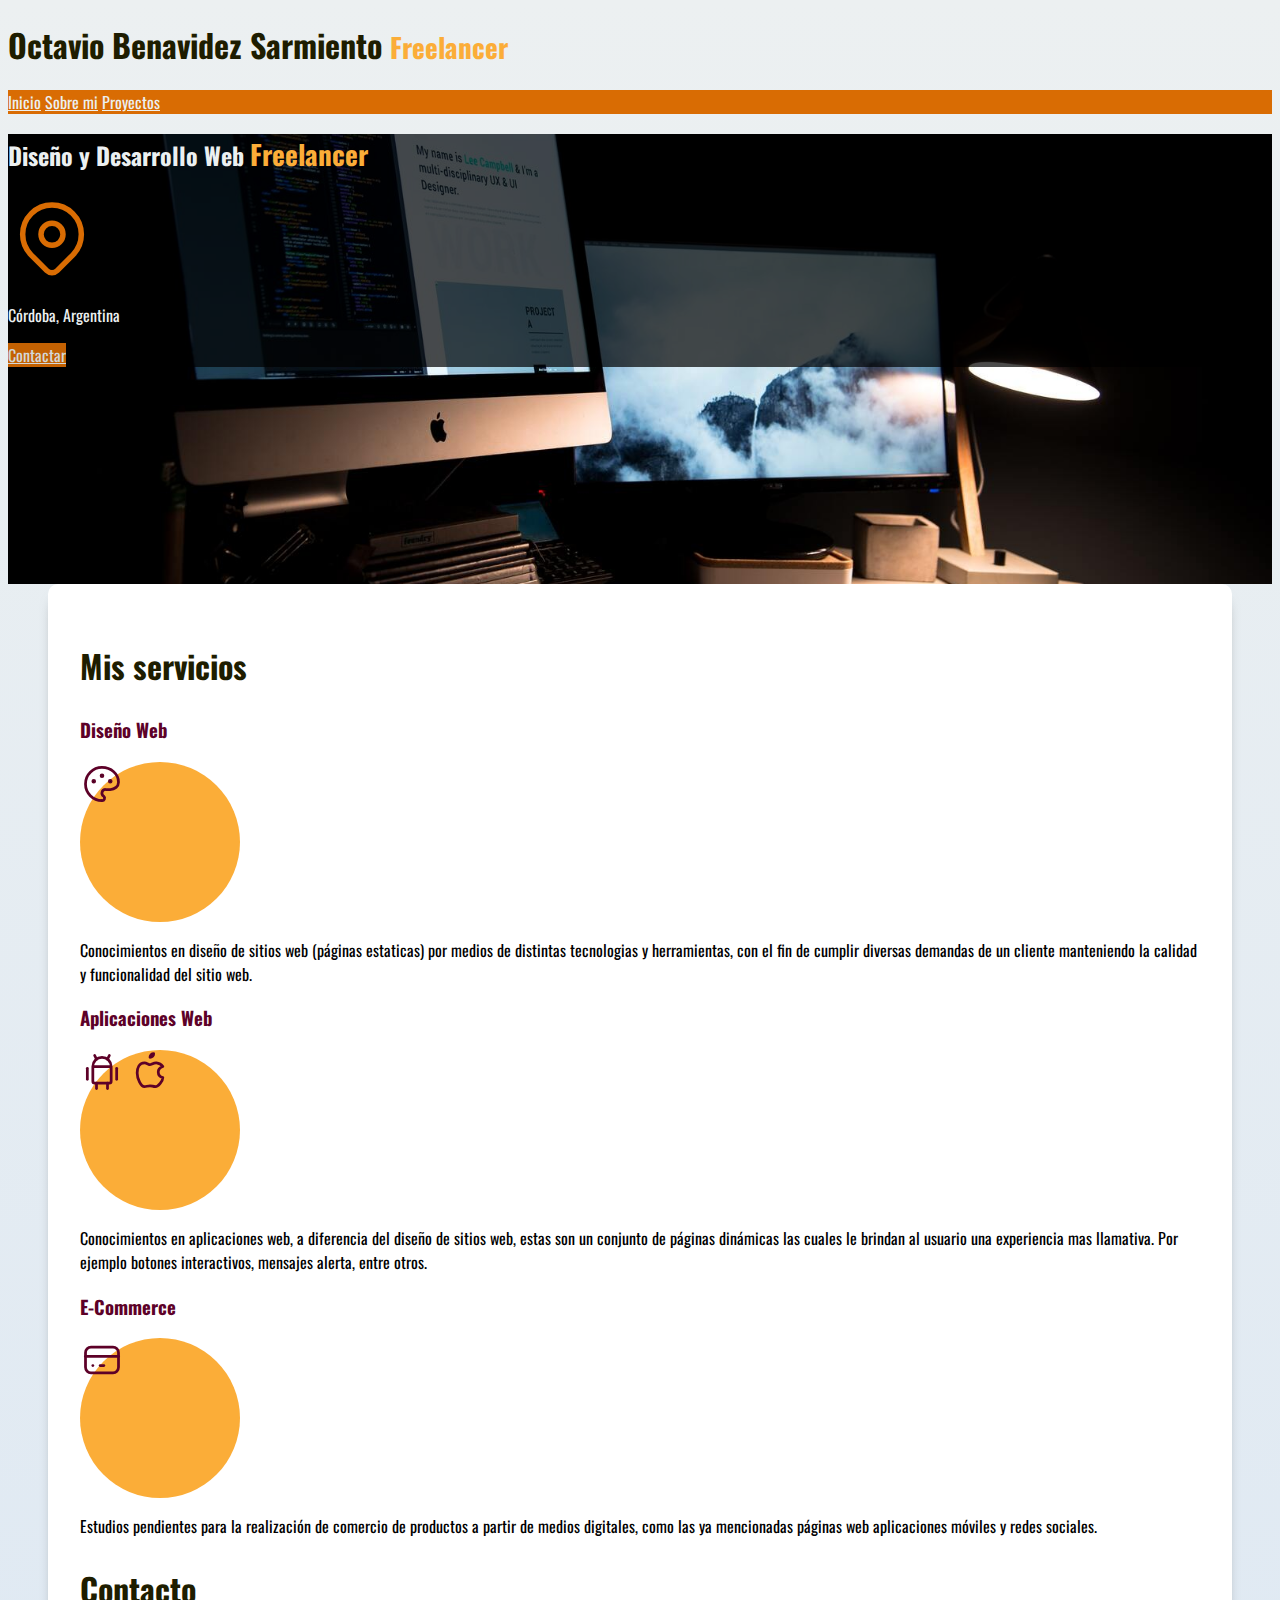
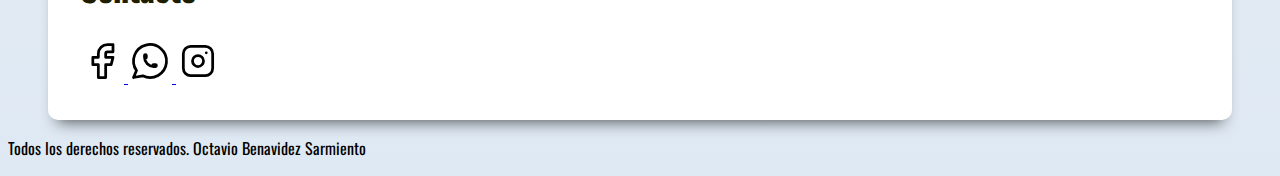
==== index.html @ 499a968a "first commit" ====
<!DOCTYPE html>
<html lang="en">
<head>
    <meta charset="UTF-8">
    <meta http-equiv="X-UA-Compatible" content="IE=edge">
    <meta name="viewport" content="width=device-width, initial-scale=1.0">
    <title>Mi Portafolio</title>
    <link rel="stylesheet" href="css/style.css">
    <link href="https://cdn.jsdelivr.net/npm/bootstrap@5.2.0-beta1/dist/css/bootstrap.min.css" rel="stylesheet" integrity="sha384-0evHe/X+R7YkIZDRvuzKMRqM+OrBnVFBL6DOitfPri4tjfHxaWutUpFmBp4vmVor" crossorigin="anonymous">
    <link rel="preconnect" href="https://fonts.googleapis.com">
    <link rel="preconnect" href="https://fonts.gstatic.com" crossorigin>
    <link href="https://fonts.googleapis.com/css2?family=Oswald&display=swap" rel="stylesheet">
    <link rel="preload" href="css/style.css" as="style">
</head>
<body>
    <header class="container text-center p-4">
        <h1 class="fw-bold m-0">Octavio Benavidez Sarmiento <span>Freelancer</span></h1>
    </header>

    <div class="div-nav">
        <nav class="container-lg p-0 d-flex justify-content-around">
            <a class="text-decoration-none fs-5 fw-bolder p-2" href="index.html">Inicio</a>
            <a class="text-decoration-none fs-5 fw-bolder p-2" href="pages/sobremi.html">Sobre mi</a>
            <a class="text-decoration-none fs-5 fw-bolder p-2" href="#">Proyectos</a>
        </nav>
    </div>

    <section class="hero mb-4">
        <div class="contenido-hero container-fluid d-flex justify-content-center align-items-center w-100 h-100">
            <h2 class="mt-3 mb-3 fw-bold">Diseño y Desarrollo Web <span>Freelancer</span></h2>

            <div class="d-flex align-items-center mb-3">
                <svg xmlns="http://www.w3.org/2000/svg" class="icon icon-tabler icon-tabler-map-pin" width="88"
                    height="88" viewBox="0 0 24 24" stroke-width="1.5" stroke="#D96C03" fill="none"
                    stroke-linecap="round" stroke-linejoin="round">
                    <path stroke="none" d="M0 0h24v24H0z" fill="none" />
                    <circle cx="12" cy="11" r="3" />
                    <path d="M17.657 16.657l-4.243 4.243a2 2 0 0 1 -2.827 0l-4.244 -4.243a8 8 0 1 1 11.314 0z" />
                </svg>

                <p class="m-0">Córdoba, Argentina</p>
            </div>

            <a class="text-decoration-none fs-4 px-4 py-1 rounded-2 text-uppercase" href="#contacto">Contactar</a>
        </div> <!-- .contenido-hero -->
    </section>

    <main class="contenedor sombra p-4">
        <h2 class="text-center mt-4 mb-4 fw-bold">Mis servicios</h2>

        <div class="row">
            <section class="col-sm-12 col-md-4  d-flex flex-column align-items-center">
                <h3 class="text-center fs-5 fw-bold mb-3">Diseño Web</h3>

                <div class="iconos d-flex justify-content-center align-items-center">
                    <svg xmlns="http://www.w3.org/2000/svg" class="icon icon-tabler icon-tabler-palette" width="44"
                        height="44" viewBox="0 0 24 24" stroke-width="1.5" stroke="#5D0128" fill="none"
                        stroke-linecap="round" stroke-linejoin="round">
                        <path stroke="none" d="M0 0h24v24H0z" fill="none" />
                        <path
                            d="M12 21a9 9 0 1 1 0 -18a9 8 0 0 1 9 8a4.5 4 0 0 1 -4.5 4h-2.5a2 2 0 0 0 -1 3.75a1.3 1.3 0 0 1 -1 2.25" />
                        <circle cx="7.5" cy="10.5" r=".5" fill="currentColor" />
                        <circle cx="12" cy="7.5" r=".5" fill="currentColor" />
                        <circle cx="16.5" cy="10.5" r=".5" fill="currentColor" />
                    </svg>
                </div>

                <p class="text-center lh-2 mt-3">Conocimientos en diseño de sitios web (páginas estaticas) por medios de distintas tecnologias y herramientas, con el fin de cumplir diversas demandas de un cliente manteniendo la calidad y funcionalidad del sitio web.</p>
            </section>

            <section class="col-sm-12 col-md-4 d-flex flex-column align-items-center">
                <h3 class="text-center fs-5 fw-bold mb-3">Aplicaciones Web</h3>

                <div class="iconos d-flex justify-content-center align-items-center">
                    <svg xmlns="http://www.w3.org/2000/svg" class="icon icon-tabler icon-tabler-brand-android"
                        width="44" height="44" viewBox="0 0 24 24" stroke-width="1.5" stroke="#5D0128" fill="none"
                        stroke-linecap="round" stroke-linejoin="round">
                        <path stroke="none" d="M0 0h24v24H0z" fill="none" />
                        <line x1="4" y1="10" x2="4" y2="16" />
                        <line x1="20" y1="10" x2="20" y2="16" />
                        <path d="M7 9h10v8a1 1 0 0 1 -1 1h-8a1 1 0 0 1 -1 -1v-8a5 5 0 0 1 10 0" />
                        <line x1="8" y1="3" x2="9" y2="5" />
                        <line x1="16" y1="3" x2="15" y2="5" />
                        <line x1="9" y1="18" x2="9" y2="21" />
                        <line x1="15" y1="18" x2="15" y2="21" />
                    </svg>

                    <svg xmlns="http://www.w3.org/2000/svg" class="icon icon-tabler icon-tabler-brand-apple" width="44"
                        height="44" viewBox="0 0 24 24" stroke-width="1.5" stroke="#5D0128" fill="none"
                        stroke-linecap="round" stroke-linejoin="round">
                        <path stroke="none" d="M0 0h24v24H0z" fill="none" />
                        <path d="M9 7c-3 0 -4 3 -4 5.5c0 3 2 7.5 4 7.5c1.088 -.046 1.679 -.5 3 -.5c1.312 0 1.5 .5 3 .5s4 -3 4 -5c-.028 -.01 -2.472 -.403 -2.5 -3c-.019 -2.17 2.416 -2.954 2.5 -3c-1.023 -1.492 -2.951 -1.963 -3.5 -2c-1.433 -.111 -2.83 1 -3.5 1c-.68 0 -1.9 -1 -3 -1z" />
                        <path d="M12 4a2 2 0 0 0 2 -2a2 2 0 0 0 -2 2" />
                    </svg>
                </div>

                <p class="text-center lh-2 mt-3">Conocimientos en aplicaciones web, a diferencia del diseño de sitios web, estas son un conjunto de páginas dinámicas las cuales le brindan al usuario una experiencia mas llamativa. Por ejemplo botones interactivos, mensajes alerta, entre otros.</p>
            </section>

            <section class="col-sm-12 col-md-4 d-flex flex-column align-items-center">
                <h3 class="text-center fs-5 fw-bold mb-3">E-Commerce</h3>

                <div class="iconos d-flex justify-content-center align-items-center">
                    <svg xmlns="http://www.w3.org/2000/svg" class="icon icon-tabler icon-tabler-credit-card" width="44"
                        height="44" viewBox="0 0 24 24" stroke-width="1.5" stroke="#5D0128" fill="none"
                        stroke-linecap="round" stroke-linejoin="round">
                        <path stroke="none" d="M0 0h24v24H0z" fill="none" />
                        <rect x="3" y="5" width="18" height="14" rx="3" />
                        <line x1="3" y1="10" x2="21" y2="10" />
                        <line x1="7" y1="15" x2="7.01" y2="15" />
                        <line x1="11" y1="15" x2="13" y2="15" />
                    </svg>
                </div>

                <p class="text-center lh-2 mt-3">Estudios pendientes para la realización de comercio de productos a partir de medios digitales, como las ya mencionadas páginas web aplicaciones móviles y redes sociales.</p>
            </section>
        </div> <!-- .servicio -->

        <h2 class="text-center fw-bold mt-2 mb-3">Contacto</h2>

        <section id="contacto" class="text-center">
            <a href="https://www.facebook.com/octavio.sarmiento.5/" target="_BLANK" class="text-decoration-none">
                <svg xmlns="http://www.w3.org/2000/svg" class="icon icon-tabler icon-tabler-brand-facebook" width="44"
                    height="44" viewBox="0 0 24 24" stroke-width="1.5" stroke="#000000" fill="none"
                    stroke-linecap="round" stroke-linejoin="round">
                    <path stroke="none" d="M0 0h24v24H0z" fill="none" />
                    <path d="M7 10v4h3v7h4v-7h3l1 -4h-4v-2a1 1 0 0 1 1 -1h3v-4h-3a5 5 0 0 0 -5 5v2h-3" />
                </svg>
            </a>
            <a href="https://api.whatsapp.com/send/?phone=%2B543515208443&text&app_absent=0" target="_BLANK" class="text-decoration-none">
                <svg xmlns="http://www.w3.org/2000/svg" class="icon icon-tabler icon-tabler-brand-whatsapp" width="44"
                    height="44" viewBox="0 0 24 24" stroke-width="1.5" stroke="#000000" fill="none"
                    stroke-linecap="round" stroke-linejoin="round">
                    <path stroke="none" d="M0 0h24v24H0z" fill="none" />
                    <path d="M3 21l1.65 -3.8a9 9 0 1 1 3.4 2.9l-5.05 .9" />
                    <path d="M9 10a0.5 .5 0 0 0 1 0v-1a0.5 .5 0 0 0 -1 0v1a5 5 0 0 0 5 5h1a0.5 .5 0 0 0 0 -1h-1a0.5 .5 0 0 0 0 1" />
                </svg>
            </a>
            <a href="https://www.instagram.com/octavio.sarmiento.5/" target="_BLANK" class="text-decoration-none">
                <svg xmlns="http://www.w3.org/2000/svg" class="icon icon-tabler icon-tabler-brand-instagram" width="44"
                    height="44" viewBox="0 0 24 24" stroke-width="1.5" stroke="#000000" fill="none"
                    stroke-linecap="round" stroke-linejoin="round">
                    <path stroke="none" d="M0 0h24v24H0z" fill="none" />
                    <rect x="4" y="4" width="16" height="16" rx="4" />
                    <circle cx="12" cy="12" r="3" />
                    <line x1="16.5" y1="7.5" x2="16.5" y2="7.501" />
                </svg>
            </a>
        </section>
    </main>

    <footer>
        <p class="text-center mt-3 mb-3">Todos los derechos reservados. Octavio Benavidez Sarmiento</p>
    </footer>

    <script src="https://cdn.jsdelivr.net/npm/bootstrap@5.2.0-beta1/dist/js/bootstrap.bundle.min.js" integrity="sha384-pprn3073KE6tl6bjs2QrFaJGz5/SUsLqktiwsUTF55Jfv3qYSDhgCecCxMW52nD2" crossorigin="anonymous"></script>
    
</body>
</html>
---- css/style.css ----
body {
  background-image: linear-gradient(to top, #dfe9f3 0%, #ECF0F1 100%);
}

span {
  content: "Freelancer";
  font-size: 1.7rem;
  color: #FBAD38;
  font-weight: 700;
}

.sombra {
  padding: 2rem;
  margin-bottom: 3rem;
  background-color: white;
  border-radius: 10px;
  box-shadow: 0px 11px 15px -9px rgba(0, 0, 0, 0.63);
}

.contenedor {
  max-width: 70rem;
  margin: 0 auto;
}

header h1 {
  font-family: Oswald, sans-serif;
  color: #1e1d00;
}

.div-nav {
  background-color: #d96c03;
}

.div-nav nav a {
  color: #ECF0F1;
  font-family: Oswald, sans-serif;
}

.div-nav nav a:hover {
  color: #1e1d00;
  background-color: #FBAD38;
}

.hero {
  height: 450px;
  background-image: url(../img/dased.jpg);
  background-position: center;
  background-size: cover;
  font-family: Oswald, sans-serif;
}

.hero .contenido-hero {
  flex-direction: column;
  background-color: rgba(0, 0, 0, 0.7);
}

.hero .contenido-hero h2 {
  color: #ECF0F1;
}

.hero .contenido-hero p {
  color: #ECF0F1;
}

.hero a {
  color: #ECF0F1;
  background-color: #d96c03;
  opacity: 0.9;
}

.hero a:hover {
  color: #dfe9f3;
  opacity: 1;
}

main {
  font-family: Oswald, sans-serif;
}

main h2 {
  color: #1e1d00;
  font-size: 2rem;
}

main div section h3 {
  color: #5d0128;
}

main div section .iconos {
  height: 10rem;
  width: 10rem;
  background-color: #FBAD38;
  border-radius: 50%;
}

footer p {
  font-family: Oswald, sans-serif;
}

#sobremi section h3 {
  color: #d96c03;
  font-size: 1.4rem;
}

#sobremi section div p {
  color: #5d0128;
}

@media (max-width: 480px) {
  div nav {
    flex-direction: column;
    text-align: center;
  }
  .hero a {
    font-size: 25px !important;
  }
  #sobremi .w-75 {
    width: 100% !important;
  }
}
/*# sourceMappingURL=style.css.map */
---- css/style.css ----
body {
  background-image: linear-gradient(to top, #dfe9f3 0%, #ECF0F1 100%);
}

span {
  content: "Freelancer";
  font-size: 1.7rem;
  color: #FBAD38;
  font-weight: 700;
}

.sombra {
  padding: 2rem;
  margin-bottom: 3rem;
  background-color: white;
  border-radius: 10px;
  box-shadow: 0px 11px 15px -9px rgba(0, 0, 0, 0.63);
}

.contenedor {
  max-width: 70rem;
  margin: 0 auto;
}

header h1 {
  font-family: Oswald, sans-serif;
  color: #1e1d00;
}

.div-nav {
  background-color: #d96c03;
}

.div-nav nav a {
  color: #ECF0F1;
  font-family: Oswald, sans-serif;
}

.div-nav nav a:hover {
  color: #1e1d00;
  background-color: #FBAD38;
}

.hero {
  height: 450px;
  background-image: url(../img/dased.jpg);
  background-position: center;
  background-size: cover;
  font-family: Oswald, sans-serif;
}

.hero .contenido-hero {
  flex-direction: column;
  background-color: rgba(0, 0, 0, 0.7);
}

.hero .contenido-hero h2 {
  color: #ECF0F1;
}

.hero .contenido-hero p {
  color: #ECF0F1;
}

.hero a {
  color: #ECF0F1;
  background-color: #d96c03;
  opacity: 0.9;
}

.hero a:hover {
  color: #dfe9f3;
  opacity: 1;
}

main {
  font-family: Oswald, sans-serif;
}

main h2 {
  color: #1e1d00;
  font-size: 2rem;
}

main div section h3 {
  color: #5d0128;
}

main div section .iconos {
  height: 10rem;
  width: 10rem;
  background-color: #FBAD38;
  border-radius: 50%;
}

footer p {
  font-family: Oswald, sans-serif;
}

#sobremi section h3 {
  color: #d96c03;
  font-size: 1.4rem;
}

#sobremi section div p {
  color: #5d0128;
}

@media (max-width: 480px) {
  div nav {
    flex-direction: column;
    text-align: center;
  }
  .hero a {
    font-size: 25px !important;
  }
  #sobremi .w-75 {
    width: 100% !important;
  }
}
/*# sourceMappingURL=style.css.map */
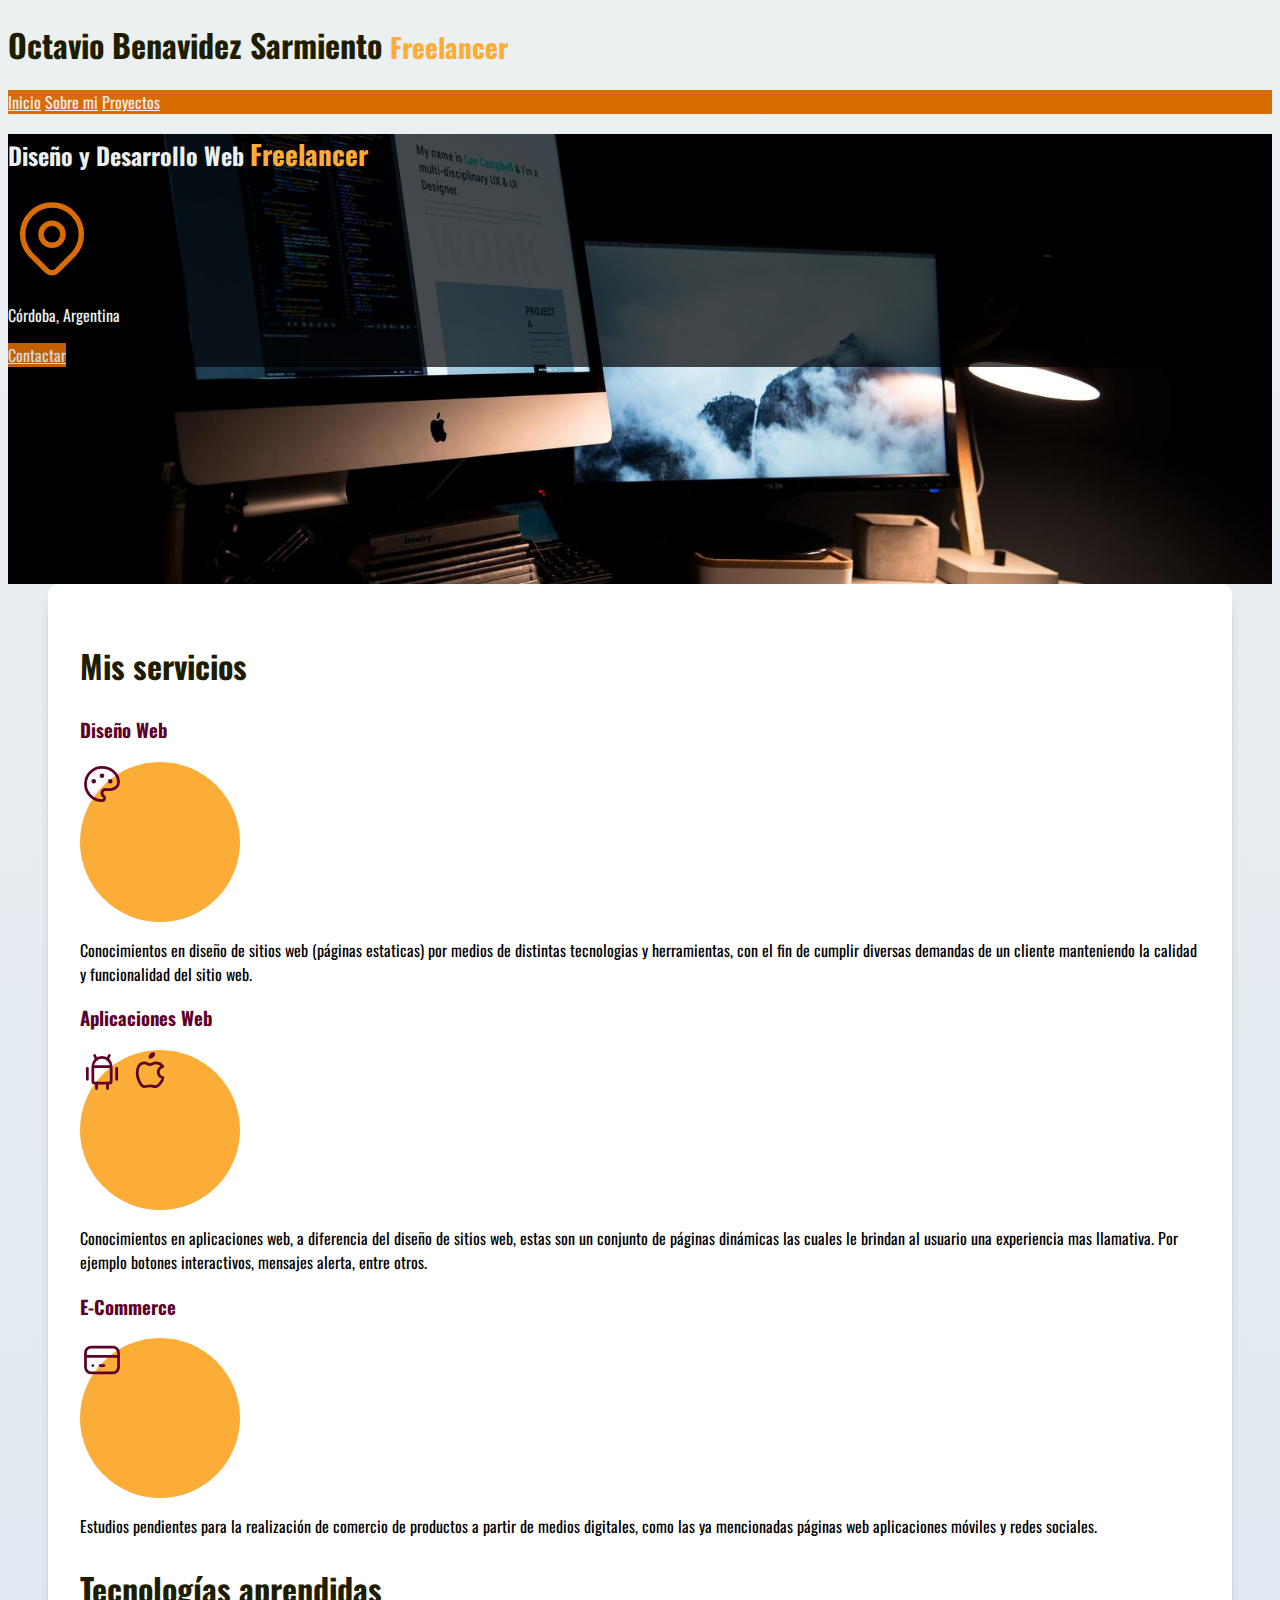
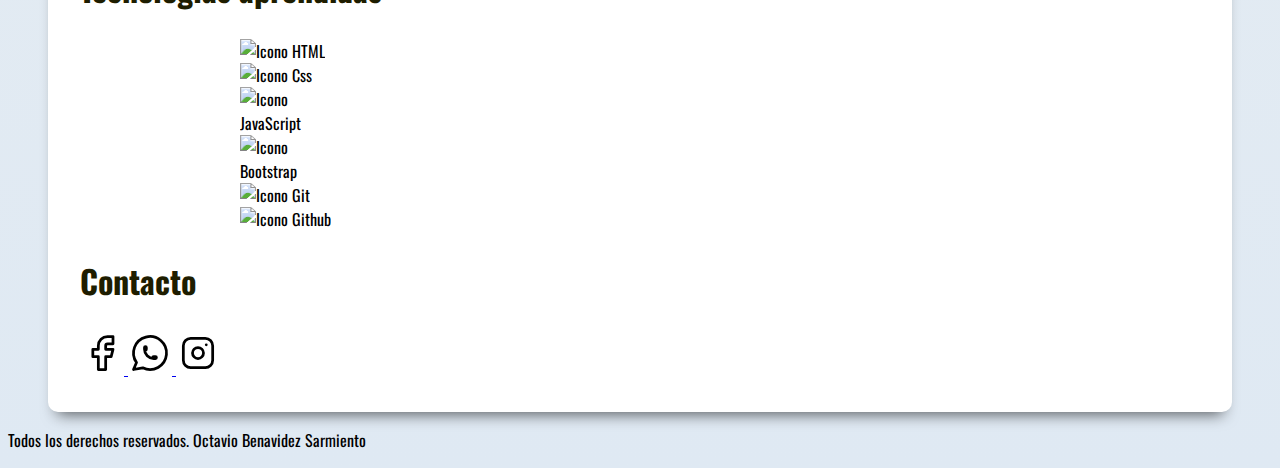
==== commit 98b2fe57: "Version Final 1" ====
--- a/index.html
+++ b/index.html
@@ -6,6 +6,7 @@
     <meta name="viewport" content="width=device-width, initial-scale=1.0">
     <title>Mi Portafolio</title>
     <link rel="stylesheet" href="css/style.css">
+    <link rel="icon" href="img/programacion_ico.ico">
     <link href="https://cdn.jsdelivr.net/npm/bootstrap@5.2.0-beta1/dist/css/bootstrap.min.css" rel="stylesheet" integrity="sha384-0evHe/X+R7YkIZDRvuzKMRqM+OrBnVFBL6DOitfPri4tjfHxaWutUpFmBp4vmVor" crossorigin="anonymous">
     <link rel="preconnect" href="https://fonts.googleapis.com">
     <link rel="preconnect" href="https://fonts.gstatic.com" crossorigin>
@@ -21,13 +22,13 @@
         <nav class="container-lg p-0 d-flex justify-content-around">
             <a class="text-decoration-none fs-5 fw-bolder p-2" href="index.html">Inicio</a>
             <a class="text-decoration-none fs-5 fw-bolder p-2" href="pages/sobremi.html">Sobre mi</a>
-            <a class="text-decoration-none fs-5 fw-bolder p-2" href="#">Proyectos</a>
+            <a class="text-decoration-none fs-5 fw-bolder p-2" href="pages/proyectos.html">Proyectos</a>
         </nav>
     </div>
 
     <section class="hero mb-4">
         <div class="contenido-hero container-fluid d-flex justify-content-center align-items-center w-100 h-100">
-            <h2 class="mt-3 mb-3 fw-bold">Diseño y Desarrollo Web <span>Freelancer</span></h2>
+            <h2 class="mt-3 mb-3 fw-bold text-center">Diseño y Desarrollo Web <span>Freelancer</span></h2>
 
             <div class="d-flex align-items-center mb-3">
                 <svg xmlns="http://www.w3.org/2000/svg" class="icon icon-tabler icon-tabler-map-pin" width="88"
@@ -116,7 +117,33 @@
             </section>
         </div> <!-- .servicio -->
 
-        <h2 class="text-center fw-bold mt-2 mb-3">Contacto</h2>
+        <h2 class="text-center mt-4 mb-4 fw-bold">Tecnologías aprendidas</h2>
+
+        <section id="tecnologías">
+            <div class="row">
+                <div class="col-6 col-sm-4 col-lg-2 d-flex justify-content-center p-2">
+                    <img src="https://cdn-icons-png.flaticon.com/512/5968/5968267.png" alt="Icono HTML">
+                </div>
+                <div class="col-6 col-sm-4 col-lg-2 d-flex justify-content-center p-2">
+                    <img src="https://cdn-icons-png.flaticon.com/512/5968/5968242.png" alt="Icono Css">
+                </div>
+                <div class="col-6 col-sm-4 col-lg-2 d-flex justify-content-center p-2">
+                    <img src="https://cdn-icons-png.flaticon.com/512/5968/5968292.png" alt="Icono JavaScript">
+                </div>
+                <div class="col-6 col-sm-4 col-lg-2 d-flex justify-content-center p-2">
+                    <img src="https://cdn-icons-png.flaticon.com/512/5968/5968672.png" alt="Icono Bootstrap">
+                </div>
+                <div class="col-6 col-sm-4 col-lg-2 d-flex justify-content-center p-2">
+                    <img src="https://miro.medium.com/max/853/1*zzvdRmHGGXONZpuQ2FeqsQ.png" alt="Icono Git">
+                </div>
+                <div class="col-6 col-sm-4 col-lg-2 d-flex justify-content-center p-2">
+                    <img src="https://cdn-icons-png.flaticon.com/512/25/25231.png" alt="Icono Github">
+                </div>
+            </div>
+        </section>
+        
+
+        <h2 class="text-center fw-bold mt-2 mb-2">Contacto</h2>
 
         <section id="contacto" class="text-center">
             <a href="https://www.facebook.com/octavio.sarmiento.5/" target="_BLANK" class="text-decoration-none">
--- a/css/style.css
+++ b/css/style.css
@@ -1,3 +1,4 @@
+@charset "UTF-8";
 body {
   background-image: linear-gradient(to top, #dfe9f3 0%, #ECF0F1 100%);
 }
@@ -12,7 +13,7 @@
 .sombra {
   padding: 2rem;
   margin-bottom: 3rem;
-  background-color: white;
+  background-color: rgb(255, 255, 255);
   border-radius: 10px;
   box-shadow: 0px 11px 15px -9px rgba(0, 0, 0, 0.63);
 }
@@ -30,12 +31,10 @@
 .div-nav {
   background-color: #d96c03;
 }
-
 .div-nav nav a {
   color: #ECF0F1;
   font-family: Oswald, sans-serif;
 }
-
 .div-nav nav a:hover {
   color: #1e1d00;
   background-color: #FBAD38;
@@ -48,26 +47,21 @@
   background-size: cover;
   font-family: Oswald, sans-serif;
 }
-
 .hero .contenido-hero {
   flex-direction: column;
   background-color: rgba(0, 0, 0, 0.7);
 }
-
 .hero .contenido-hero h2 {
   color: #ECF0F1;
 }
-
 .hero .contenido-hero p {
   color: #ECF0F1;
 }
-
 .hero a {
   color: #ECF0F1;
   background-color: #d96c03;
   opacity: 0.9;
 }
-
 .hero a:hover {
   color: #dfe9f3;
   opacity: 1;
@@ -76,21 +70,25 @@
 main {
   font-family: Oswald, sans-serif;
 }
-
 main h2 {
   color: #1e1d00;
   font-size: 2rem;
 }
-
 main div section h3 {
   color: #5d0128;
 }
-
 main div section .iconos {
   height: 10rem;
   width: 10rem;
   background-color: #FBAD38;
   border-radius: 50%;
+}
+main #tecnologías .row {
+  margin: 0 auto;
+  max-width: 50rem;
+}
+main #tecnologías img {
+  max-width: 100px;
 }
 
 footer p {
@@ -101,9 +99,30 @@
   color: #d96c03;
   font-size: 1.4rem;
 }
-
 #sobremi section div p {
   color: #5d0128;
+}
+
+#clientes {
+  background-image: url(../img/vimal-s-MV37Sp4gdxo-unsplash.jpg);
+  background-size: cover;
+  border-radius: 10px;
+}
+#clientes h1 {
+  color: #ECF0F1;
+}
+
+#proyectos div img {
+  opacity: 0.8;
+}
+#proyectos div img:hover {
+  opacity: 1;
+}
+#proyectos div a {
+  color: #d96c03;
+}
+#proyectos div a:hover {
+  color: #d6163f;
 }
 
 @media (max-width: 480px) {
@@ -114,8 +133,11 @@
   .hero a {
     font-size: 25px !important;
   }
-  #sobremi .w-75 {
+  #experiencia .w-75 {
     width: 100% !important;
   }
-}
-/*# sourceMappingURL=style.css.map */+  #cualidades div {
+    flex-direction: column;
+    align-items: center;
+  }
+}/*# sourceMappingURL=style.css.map */--- a/css/style.css
+++ b/css/style.css
@@ -1,3 +1,4 @@
+@charset "UTF-8";
 body {
   background-image: linear-gradient(to top, #dfe9f3 0%, #ECF0F1 100%);
 }
@@ -12,7 +13,7 @@
 .sombra {
   padding: 2rem;
   margin-bottom: 3rem;
-  background-color: white;
+  background-color: rgb(255, 255, 255);
   border-radius: 10px;
   box-shadow: 0px 11px 15px -9px rgba(0, 0, 0, 0.63);
 }
@@ -30,12 +31,10 @@
 .div-nav {
   background-color: #d96c03;
 }
-
 .div-nav nav a {
   color: #ECF0F1;
   font-family: Oswald, sans-serif;
 }
-
 .div-nav nav a:hover {
   color: #1e1d00;
   background-color: #FBAD38;
@@ -48,26 +47,21 @@
   background-size: cover;
   font-family: Oswald, sans-serif;
 }
-
 .hero .contenido-hero {
   flex-direction: column;
   background-color: rgba(0, 0, 0, 0.7);
 }
-
 .hero .contenido-hero h2 {
   color: #ECF0F1;
 }
-
 .hero .contenido-hero p {
   color: #ECF0F1;
 }
-
 .hero a {
   color: #ECF0F1;
   background-color: #d96c03;
   opacity: 0.9;
 }
-
 .hero a:hover {
   color: #dfe9f3;
   opacity: 1;
@@ -76,21 +70,25 @@
 main {
   font-family: Oswald, sans-serif;
 }
-
 main h2 {
   color: #1e1d00;
   font-size: 2rem;
 }
-
 main div section h3 {
   color: #5d0128;
 }
-
 main div section .iconos {
   height: 10rem;
   width: 10rem;
   background-color: #FBAD38;
   border-radius: 50%;
+}
+main #tecnologías .row {
+  margin: 0 auto;
+  max-width: 50rem;
+}
+main #tecnologías img {
+  max-width: 100px;
 }
 
 footer p {
@@ -101,9 +99,30 @@
   color: #d96c03;
   font-size: 1.4rem;
 }
-
 #sobremi section div p {
   color: #5d0128;
+}
+
+#clientes {
+  background-image: url(../img/vimal-s-MV37Sp4gdxo-unsplash.jpg);
+  background-size: cover;
+  border-radius: 10px;
+}
+#clientes h1 {
+  color: #ECF0F1;
+}
+
+#proyectos div img {
+  opacity: 0.8;
+}
+#proyectos div img:hover {
+  opacity: 1;
+}
+#proyectos div a {
+  color: #d96c03;
+}
+#proyectos div a:hover {
+  color: #d6163f;
 }
 
 @media (max-width: 480px) {
@@ -114,8 +133,11 @@
   .hero a {
     font-size: 25px !important;
   }
-  #sobremi .w-75 {
+  #experiencia .w-75 {
     width: 100% !important;
   }
-}
-/*# sourceMappingURL=style.css.map */+  #cualidades div {
+    flex-direction: column;
+    align-items: center;
+  }
+}/*# sourceMappingURL=style.css.map */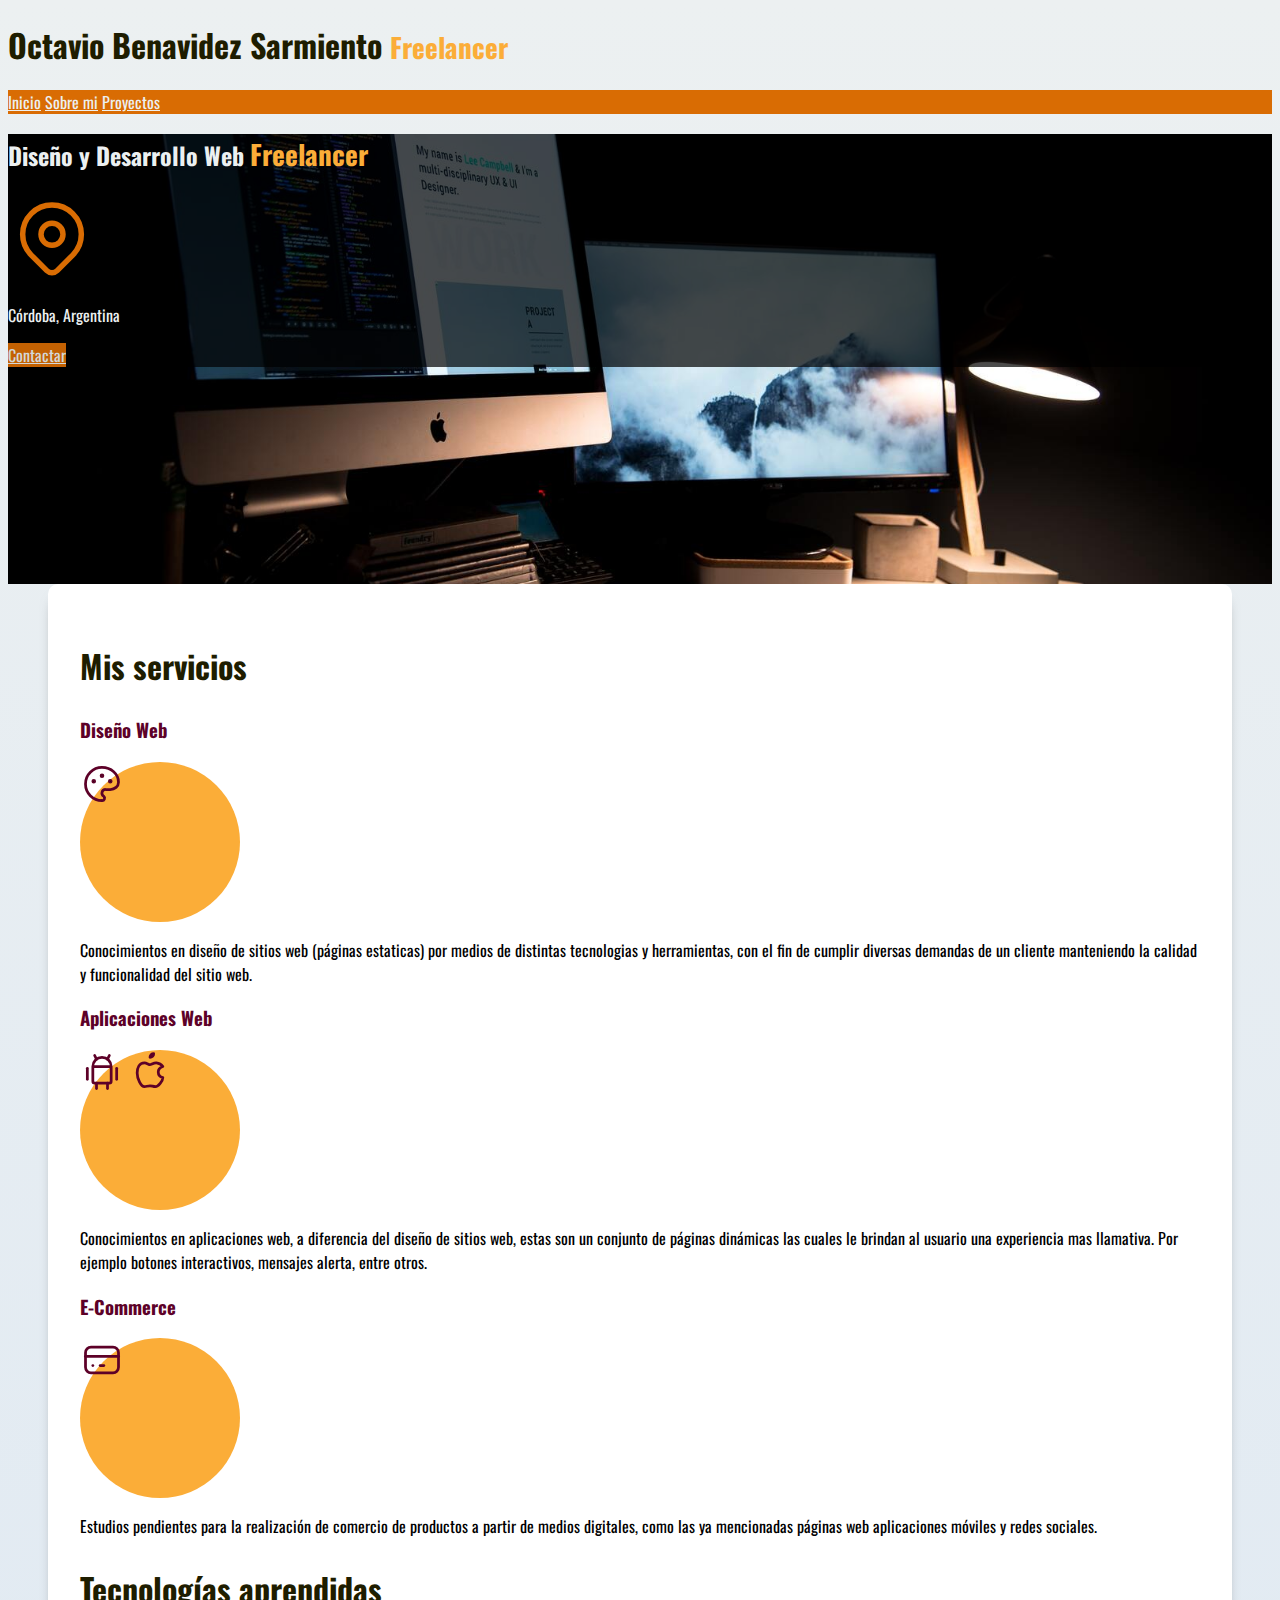
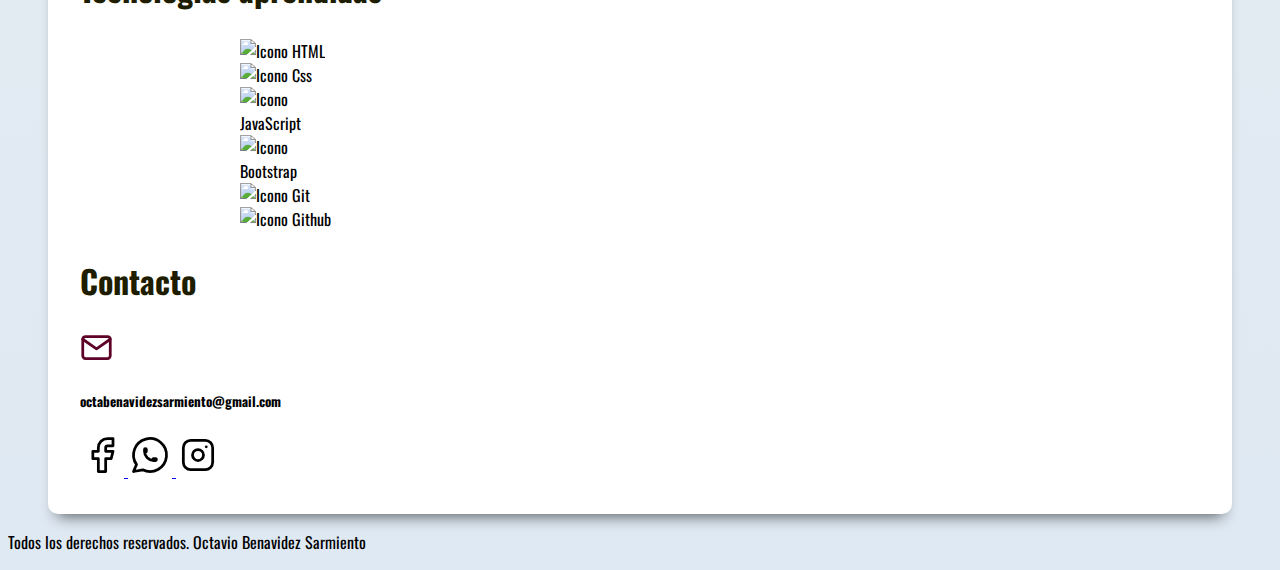
==== commit 4da71a92: "nuevosCambiosTaller" ====
--- a/index.html
+++ b/index.html
@@ -142,8 +142,18 @@
             </div>
         </section>
         
-
-        <h2 class="text-center fw-bold mt-2 mb-2">Contacto</h2>
+        <section id="mail" class="m-2">
+            <h2 class="text-center fw-bold mt-2 mb-2">Contacto</h2>
+            <div class="text-center">
+              <svg xmlns="http://www.w3.org/2000/svg" width="33" height="33" viewBox="0 0 24 24" fill="none" stroke="#5d0128" stroke-width="2" stroke-linecap="round" stroke-linejoin="round"><path d="M4 4h16c1.1 0 2 .9 2 2v12c0 1.1-.9 2-2 2H4c-1.1 0-2-.9-2-2V6c0-1.1.9-2 2-2z"></path><polyline points="22,6 12,13 2,6"></polyline></svg>
+            </div>
+            
+            <div class="d-flex justify-content-center">
+                <h5 class="m-0">
+                  octabenavidezsarmiento@gmail.com
+                </h5>
+            </div>
+        </section>
 
         <section id="contacto" class="text-center">
             <a href="https://www.facebook.com/octavio.sarmiento.5/" target="_BLANK" class="text-decoration-none">
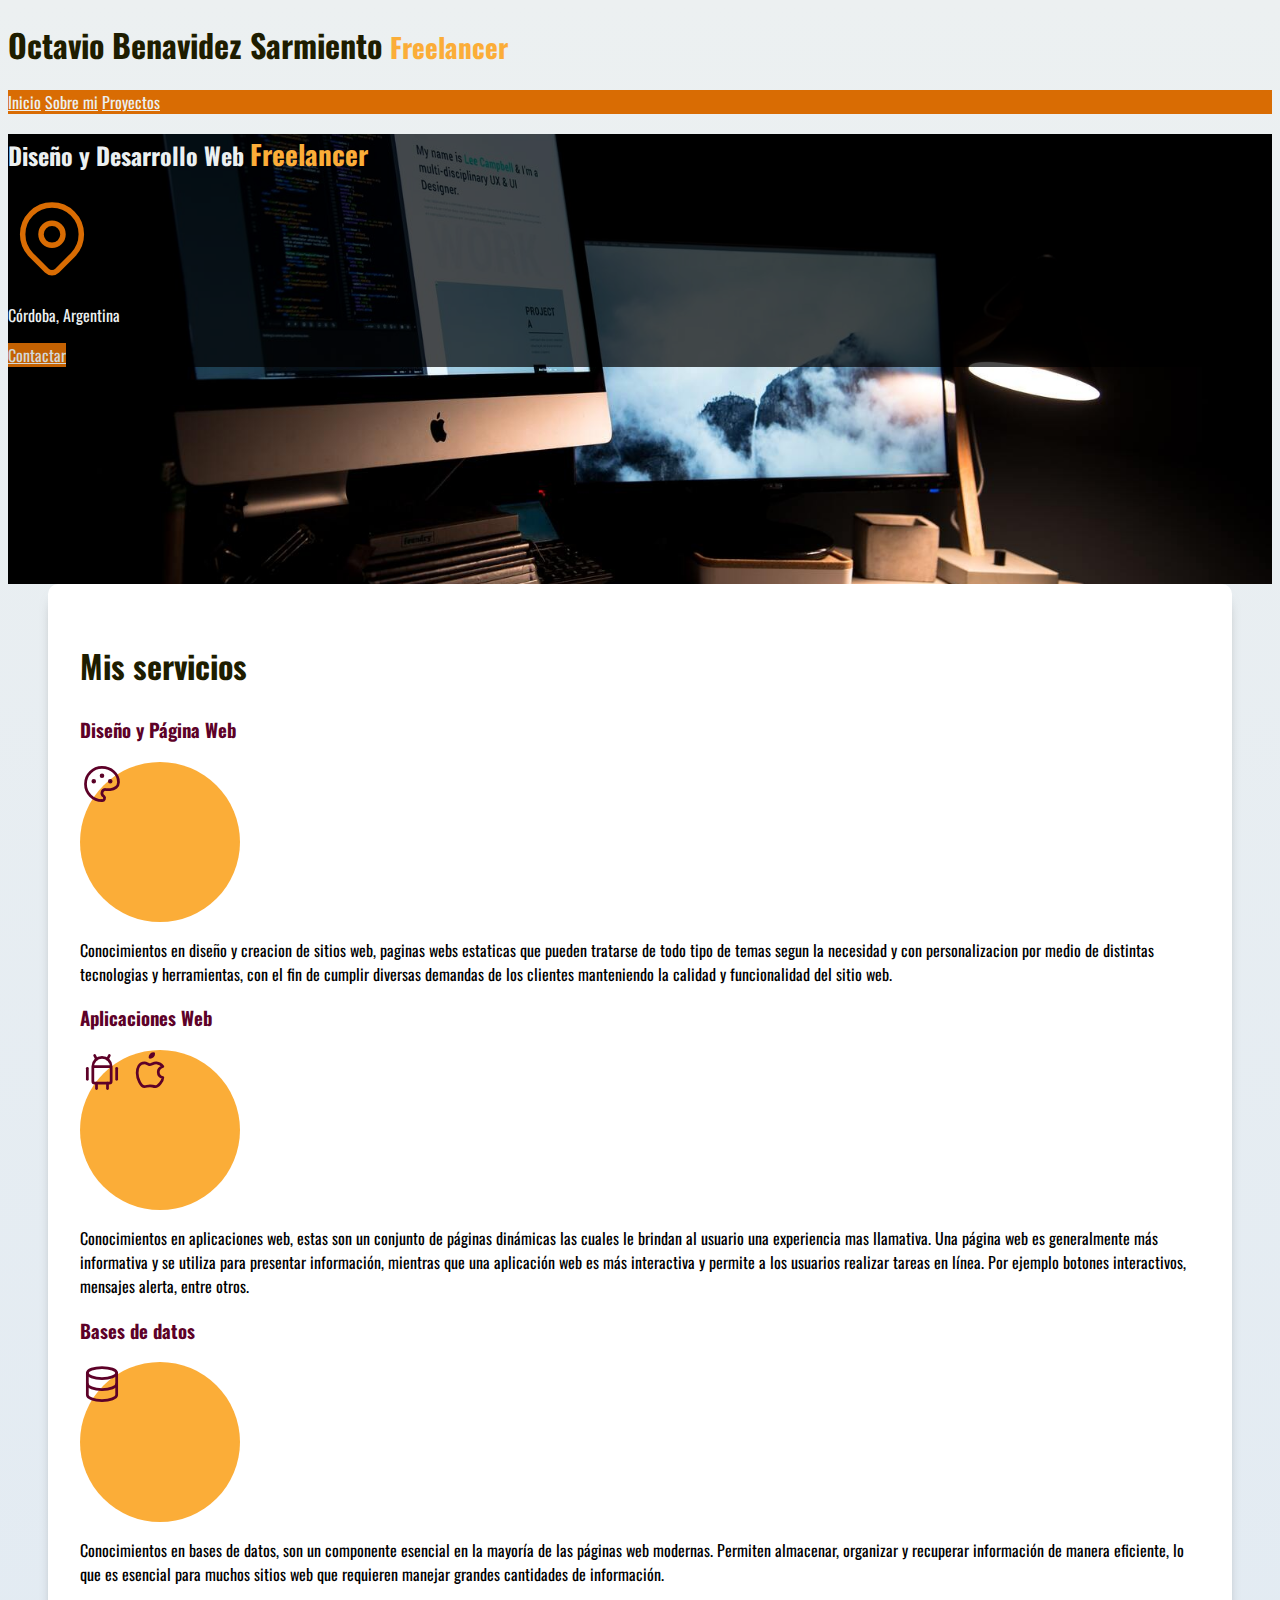
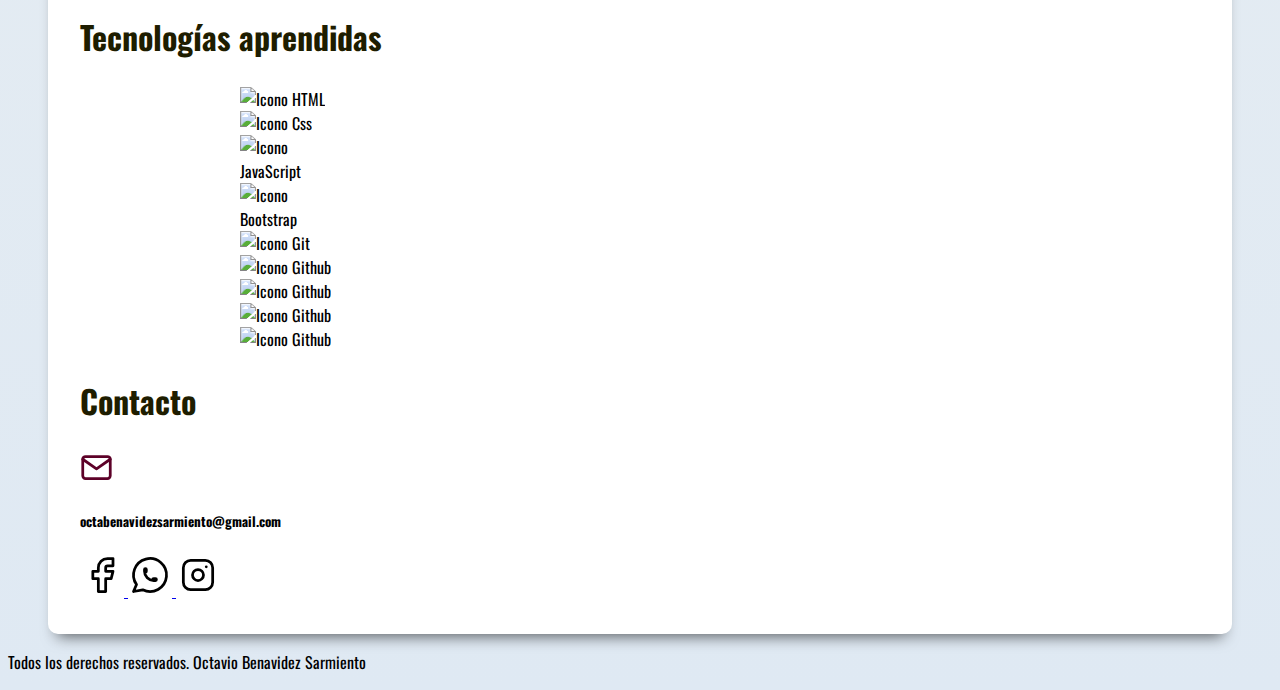
==== commit 2af5eb8f: "Portafolio nuevo312" ====
--- a/index.html
+++ b/index.html
@@ -51,7 +51,7 @@
 
         <div class="row">
             <section class="col-sm-12 col-md-4  d-flex flex-column align-items-center">
-                <h3 class="text-center fs-5 fw-bold mb-3">Diseño Web</h3>
+                <h3 class="text-center fs-5 fw-bold mb-3">Diseño y Página Web</h3>
 
                 <div class="iconos d-flex justify-content-center align-items-center">
                     <svg xmlns="http://www.w3.org/2000/svg" class="icon icon-tabler icon-tabler-palette" width="44"
@@ -66,7 +66,7 @@
                     </svg>
                 </div>
 
-                <p class="text-center lh-2 mt-3">Conocimientos en diseño de sitios web (páginas estaticas) por medios de distintas tecnologias y herramientas, con el fin de cumplir diversas demandas de un cliente manteniendo la calidad y funcionalidad del sitio web.</p>
+                <p class="text-center lh-2 mt-3">Conocimientos en diseño y creacion de sitios web, paginas webs estaticas que pueden tratarse de todo tipo de temas segun la necesidad y con personalizacion por medio de distintas tecnologias y herramientas, con el fin de cumplir diversas demandas de los clientes manteniendo la calidad y funcionalidad del sitio web.</p>
             </section>
 
             <section class="col-sm-12 col-md-4 d-flex flex-column align-items-center">
@@ -95,32 +95,30 @@
                     </svg>
                 </div>
 
-                <p class="text-center lh-2 mt-3">Conocimientos en aplicaciones web, a diferencia del diseño de sitios web, estas son un conjunto de páginas dinámicas las cuales le brindan al usuario una experiencia mas llamativa. Por ejemplo botones interactivos, mensajes alerta, entre otros.</p>
+                <p class="text-center lh-2 mt-3">Conocimientos en aplicaciones web, estas son un conjunto de páginas dinámicas las cuales le brindan al usuario una experiencia mas llamativa. Una página web es generalmente más informativa y se utiliza para presentar información, mientras que una aplicación web es más interactiva y permite a los usuarios realizar tareas en línea. Por ejemplo botones interactivos, mensajes alerta, entre otros.</p>
             </section>
 
             <section class="col-sm-12 col-md-4 d-flex flex-column align-items-center">
-                <h3 class="text-center fs-5 fw-bold mb-3">E-Commerce</h3>
+                <h3 class="text-center fs-5 fw-bold mb-3">Bases de datos</h3>
+                
 
                 <div class="iconos d-flex justify-content-center align-items-center">
-                    <svg xmlns="http://www.w3.org/2000/svg" class="icon icon-tabler icon-tabler-credit-card" width="44"
-                        height="44" viewBox="0 0 24 24" stroke-width="1.5" stroke="#5D0128" fill="none"
-                        stroke-linecap="round" stroke-linejoin="round">
-                        <path stroke="none" d="M0 0h24v24H0z" fill="none" />
-                        <rect x="3" y="5" width="18" height="14" rx="3" />
-                        <line x1="3" y1="10" x2="21" y2="10" />
-                        <line x1="7" y1="15" x2="7.01" y2="15" />
-                        <line x1="11" y1="15" x2="13" y2="15" />
-                    </svg>
-                </div>
-
-                <p class="text-center lh-2 mt-3">Estudios pendientes para la realización de comercio de productos a partir de medios digitales, como las ya mencionadas páginas web aplicaciones móviles y redes sociales.</p>
+                    <svg xmlns="http://www.w3.org/2000/svg" class="icon icon-tabler icon-tabler-database" width="44" height="44" viewBox="0 0 24 24" stroke-width="1.5" stroke="#5D0128" fill="none" stroke-linecap="round" stroke-linejoin="round">
+                        <path stroke="none" d="M0 0h24v24H0z" fill="none"></path>
+                        <path d="M12 6m-8 0a8 3 0 1 0 16 0a8 3 0 1 0 -16 0"></path>
+                        <path d="M4 6v6a8 3 0 0 0 16 0v-6"></path>
+                        <path d="M4 12v6a8 3 0 0 0 16 0v-6"></path>
+                     </svg>
+                </div>
+
+                <p class="text-center lh-2 mt-3">Conocimientos en bases de datos, son un componente esencial en la mayoría de las páginas web modernas. Permiten almacenar, organizar y recuperar información de manera eficiente, lo que es esencial para muchos sitios web que requieren manejar grandes cantidades de información.</p>
             </section>
         </div> <!-- .servicio -->
 
         <h2 class="text-center mt-4 mb-4 fw-bold">Tecnologías aprendidas</h2>
 
         <section id="tecnologías">
-            <div class="row">
+            <div class="row justify-content-center">
                 <div class="col-6 col-sm-4 col-lg-2 d-flex justify-content-center p-2">
                     <img src="https://cdn-icons-png.flaticon.com/512/5968/5968267.png" alt="Icono HTML">
                 </div>
@@ -138,6 +136,15 @@
                 </div>
                 <div class="col-6 col-sm-4 col-lg-2 d-flex justify-content-center p-2">
                     <img src="https://cdn-icons-png.flaticon.com/512/25/25231.png" alt="Icono Github">
+                </div>
+                <div class="col-6 col-sm-4 col-lg-2 d-flex justify-content-center p-2">
+                    <img src="https://cdn-icons-png.flaticon.com/512/5815/5815212.png " alt="Icono Github">
+                </div>
+                <div class="col-6 col-sm-4 col-lg-2 d-flex justify-content-center p-2">
+                    <img src="https://cdn-icons-png.flaticon.com/512/919/919836.png" alt="Icono Github">
+                </div>
+                <div class="col-6 col-sm-4 col-lg-2 d-flex justify-content-center p-2">
+                    <img src="https://cdn-icons-png.flaticon.com/512/919/919831.png" alt="Icono Github">
                 </div>
             </div>
         </section>
